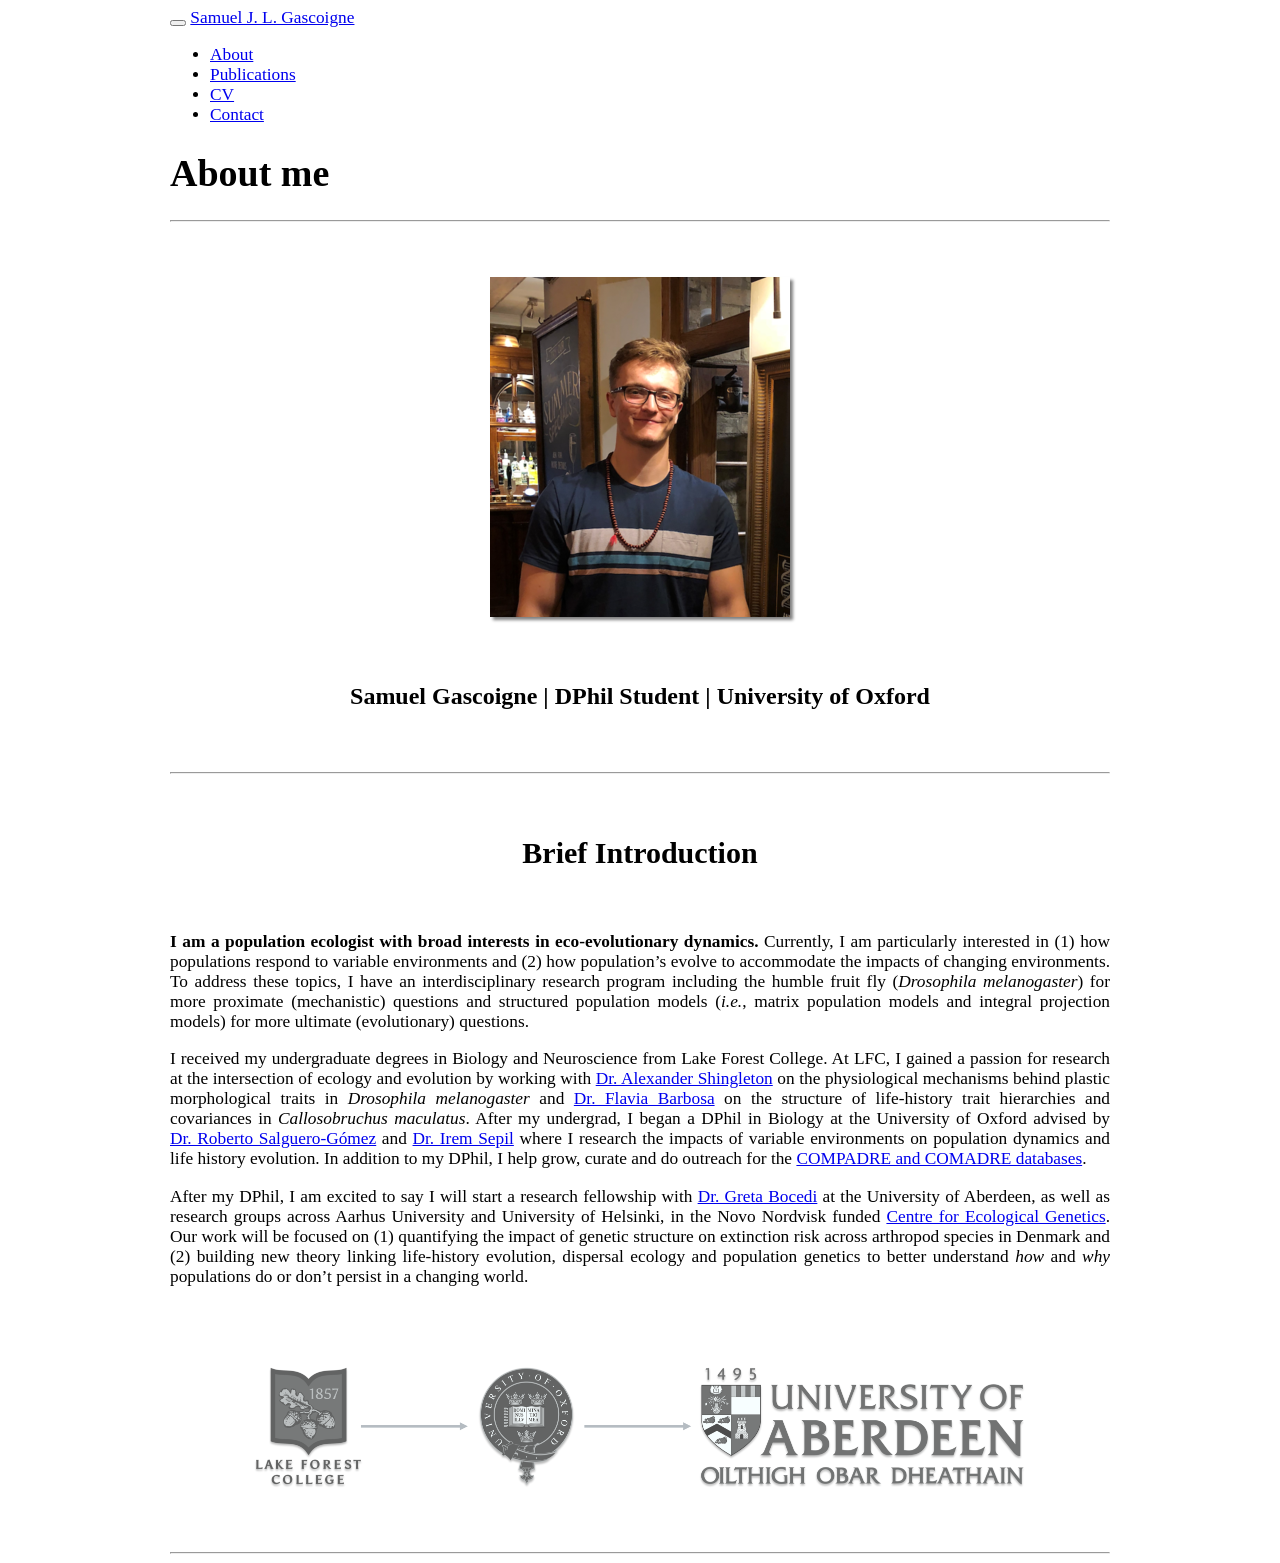
==== index.html @ 8f32ce69 "updated publication slide" ====
<!DOCTYPE html>

<html>

<head>

<meta charset="utf-8" />
<meta name="generator" content="pandoc" />
<meta http-equiv="X-UA-Compatible" content="IE=EDGE" />




<title>About me</title>

<script src="site_libs/header-attrs-2.22/header-attrs.js"></script>
<script src="site_libs/jquery-3.6.0/jquery-3.6.0.min.js"></script>
<meta name="viewport" content="width=device-width, initial-scale=1" />
<link href="site_libs/bootstrap-3.3.5/css/flatly.min.css" rel="stylesheet" />
<script src="site_libs/bootstrap-3.3.5/js/bootstrap.min.js"></script>
<script src="site_libs/bootstrap-3.3.5/shim/html5shiv.min.js"></script>
<script src="site_libs/bootstrap-3.3.5/shim/respond.min.js"></script>
<style>h1 {font-size: 34px;}
       h1.title {font-size: 38px;}
       h2 {font-size: 30px;}
       h3 {font-size: 24px;}
       h4 {font-size: 18px;}
       h5 {font-size: 16px;}
       h6 {font-size: 12px;}
       code {color: inherit; background-color: rgba(0, 0, 0, 0.04);}
       pre:not([class]) { background-color: white }</style>
<script src="site_libs/navigation-1.1/tabsets.js"></script>
<link href="site_libs/highlightjs-9.12.0/textmate.css" rel="stylesheet" />
<script src="site_libs/highlightjs-9.12.0/highlight.js"></script>

<style type="text/css">
  code{white-space: pre-wrap;}
  span.smallcaps{font-variant: small-caps;}
  span.underline{text-decoration: underline;}
  div.column{display: inline-block; vertical-align: top; width: 50%;}
  div.hanging-indent{margin-left: 1.5em; text-indent: -1.5em;}
  ul.task-list{list-style: none;}
    </style>

<style type="text/css">code{white-space: pre;}</style>
<script type="text/javascript">
if (window.hljs) {
  hljs.configure({languages: []});
  hljs.initHighlightingOnLoad();
  if (document.readyState && document.readyState === "complete") {
    window.setTimeout(function() { hljs.initHighlighting(); }, 0);
  }
}
</script>









<style type = "text/css">
.main-container {
  max-width: 940px;
  margin-left: auto;
  margin-right: auto;
}
img {
  max-width:100%;
}
.tabbed-pane {
  padding-top: 12px;
}
.html-widget {
  margin-bottom: 20px;
}
button.code-folding-btn:focus {
  outline: none;
}
summary {
  display: list-item;
}
details > summary > p:only-child {
  display: inline;
}
pre code {
  padding: 0;
}
</style>


<style type="text/css">
.dropdown-submenu {
  position: relative;
}
.dropdown-submenu>.dropdown-menu {
  top: 0;
  left: 100%;
  margin-top: -6px;
  margin-left: -1px;
  border-radius: 0 6px 6px 6px;
}
.dropdown-submenu:hover>.dropdown-menu {
  display: block;
}
.dropdown-submenu>a:after {
  display: block;
  content: " ";
  float: right;
  width: 0;
  height: 0;
  border-color: transparent;
  border-style: solid;
  border-width: 5px 0 5px 5px;
  border-left-color: #cccccc;
  margin-top: 5px;
  margin-right: -10px;
}
.dropdown-submenu:hover>a:after {
  border-left-color: #adb5bd;
}
.dropdown-submenu.pull-left {
  float: none;
}
.dropdown-submenu.pull-left>.dropdown-menu {
  left: -100%;
  margin-left: 10px;
  border-radius: 6px 0 6px 6px;
}
</style>

<script type="text/javascript">
// manage active state of menu based on current page
$(document).ready(function () {
  // active menu anchor
  href = window.location.pathname
  href = href.substr(href.lastIndexOf('/') + 1)
  if (href === "")
    href = "index.html";
  var menuAnchor = $('a[href="' + href + '"]');

  // mark the anchor link active (and if it's in a dropdown, also mark that active)
  var dropdown = menuAnchor.closest('li.dropdown');
  if (window.bootstrap) { // Bootstrap 4+
    menuAnchor.addClass('active');
    dropdown.find('> .dropdown-toggle').addClass('active');
  } else { // Bootstrap 3
    menuAnchor.parent().addClass('active');
    dropdown.addClass('active');
  }

  // Navbar adjustments
  var navHeight = $(".navbar").first().height() + 15;
  var style = document.createElement('style');
  var pt = "padding-top: " + navHeight + "px; ";
  var mt = "margin-top: -" + navHeight + "px; ";
  var css = "";
  // offset scroll position for anchor links (for fixed navbar)
  for (var i = 1; i <= 6; i++) {
    css += ".section h" + i + "{ " + pt + mt + "}\n";
  }
  style.innerHTML = "body {" + pt + "padding-bottom: 40px; }\n" + css;
  document.head.appendChild(style);
});
</script>

<!-- tabsets -->

<style type="text/css">
.tabset-dropdown > .nav-tabs {
  display: inline-table;
  max-height: 500px;
  min-height: 44px;
  overflow-y: auto;
  border: 1px solid #ddd;
  border-radius: 4px;
}

.tabset-dropdown > .nav-tabs > li.active:before, .tabset-dropdown > .nav-tabs.nav-tabs-open:before {
  content: "\e259";
  font-family: 'Glyphicons Halflings';
  display: inline-block;
  padding: 10px;
  border-right: 1px solid #ddd;
}

.tabset-dropdown > .nav-tabs.nav-tabs-open > li.active:before {
  content: "\e258";
  font-family: 'Glyphicons Halflings';
  border: none;
}

.tabset-dropdown > .nav-tabs > li.active {
  display: block;
}

.tabset-dropdown > .nav-tabs > li > a,
.tabset-dropdown > .nav-tabs > li > a:focus,
.tabset-dropdown > .nav-tabs > li > a:hover {
  border: none;
  display: inline-block;
  border-radius: 4px;
  background-color: transparent;
}

.tabset-dropdown > .nav-tabs.nav-tabs-open > li {
  display: block;
  float: none;
}

.tabset-dropdown > .nav-tabs > li {
  display: none;
}
</style>

<!-- code folding -->




</head>

<body>


<div class="container-fluid main-container">




<div class="navbar navbar-default  navbar-fixed-top" role="navigation">
  <div class="container">
    <div class="navbar-header">
      <button type="button" class="navbar-toggle collapsed" data-toggle="collapse" data-bs-toggle="collapse" data-target="#navbar" data-bs-target="#navbar">
        <span class="icon-bar"></span>
        <span class="icon-bar"></span>
        <span class="icon-bar"></span>
      </button>
      <a class="navbar-brand" href="index.html">Samuel J. L. Gascoigne</a>
    </div>
    <div id="navbar" class="navbar-collapse collapse">
      <ul class="nav navbar-nav">
        <li>
  <a href="index.html">About</a>
</li>
<li>
  <a href="publication.html">Publications</a>
</li>
<li>
  <a href="cv.html">CV</a>
</li>
<li>
  <a href="contact.html">Contact</a>
</li>
      </ul>
      <ul class="nav navbar-nav navbar-right">
        
      </ul>
    </div><!--/.nav-collapse -->
  </div><!--/.container -->
</div><!--/.navbar -->

<div id="header">



<h1 class="title toc-ignore">About me</h1>

</div>


<hr />
<p><br></p>
<center>
<p><img src="images/sam%20profile%20picture.png" alt="Alt text" style="box-shadow: 3px 3px 3px gray;"></p>
</center>
<p><br></p>
<div id="samuel-gascoigne-dphil-student-university-of-oxford"
class="section level3">
<h3>Samuel Gascoigne | DPhil Student | University of Oxford</h3>
<p><br></p>
<style>
body {
text-align: justify;
font-size: 13pt;
}

h2, h3 {
  text-align: center;
}
</style>
<hr />
<p><br></p>
</div>
<div id="brief-introduction" class="section level2">
<h2>Brief Introduction</h2>
<p><br></p>
<p><strong>I am a population ecologist with broad interests in
eco-evolutionary dynamics.</strong> Currently, I am particularly
interested in (1) how populations respond to variable environments and
(2) how population’s evolve to accommodate the impacts of changing
environments. To address these topics, I have an interdisciplinary
research program including the humble fruit fly (<em>Drosophila
melanogaster</em>) for more proximate (mechanistic) questions and
structured population models (<em>i.e.</em>, matrix population models
and integral projection models) for more ultimate (evolutionary)
questions.</p>
<p>I received my undergraduate degrees in Biology and Neuroscience from
Lake Forest College. At LFC, I gained a passion for research at the
intersection of ecology and evolution by working with <a
href="http://www.shingletonlab.org">Dr. Alexander Shingleton</a> on the
physiological mechanisms behind plastic morphological traits in
<em>Drosophila melanogaster</em> and <a
href="https://sites.google.com/view/barbosalab/home?authuser=0">Dr. Flavia
Barbosa</a> on the structure of life-history trait hierarchies and
covariances in <em>Callosobruchus maculatus</em>. After my undergrad, I
began a DPhil in Biology at the University of Oxford advised by <a
href="https://www.salgo.ox.ac.uk/people/dr-rob-salguero-gomez">Dr. Roberto
Salguero-Gómez</a> and <a
href="https://www.biology.ox.ac.uk/people/dr-irem-sepil">Dr. Irem
Sepil</a> where I research the impacts of variable environments on
population dynamics and life history evolution. In addition to my DPhil,
I help grow, curate and do outreach for the <a
href="https://compadre-db.org">COMPADRE and COMADRE databases</a>.</p>
<p>After my DPhil, I am excited to say I will start a research
fellowship with <a href="https://gretabocedi.com">Dr. Greta Bocedi</a>
at the University of Aberdeen, as well as research groups across Aarhus
University and University of Helsinki, in the Novo Nordvisk funded <a
href="https://bio.au.dk/forskning/forskningscentre/centre-for-ecological-genetics/people">Centre
for Ecological Genetics</a>. Our work will be focused on (1) quantifying
the impact of genetic structure on extinction risk across arthropod
species in Denmark and (2) building new theory linking life-history
evolution, dispersal ecology and population genetics to better
understand <em>how</em> and <em>why</em> populations do or don’t persist
in a changing world.</p>
<p><br></p>
<center>
<p><img src="images/institutions.png" alt="Alt text"></p>
</center>
<p><br></p>
<hr />
</div>




</div>

<script>

// add bootstrap table styles to pandoc tables
function bootstrapStylePandocTables() {
  $('tr.odd').parent('tbody').parent('table').addClass('table table-condensed');
}
$(document).ready(function () {
  bootstrapStylePandocTables();
});


</script>

<!-- tabsets -->

<script>
$(document).ready(function () {
  window.buildTabsets("TOC");
});

$(document).ready(function () {
  $('.tabset-dropdown > .nav-tabs > li').click(function () {
    $(this).parent().toggleClass('nav-tabs-open');
  });
});
</script>

<!-- code folding -->


<!-- dynamically load mathjax for compatibility with self-contained -->
<script>
  (function () {
    var script = document.createElement("script");
    script.type = "text/javascript";
    script.src  = "https://mathjax.rstudio.com/latest/MathJax.js?config=TeX-AMS-MML_HTMLorMML";
    document.getElementsByTagName("head")[0].appendChild(script);
  })();
</script>

</body>
</html>
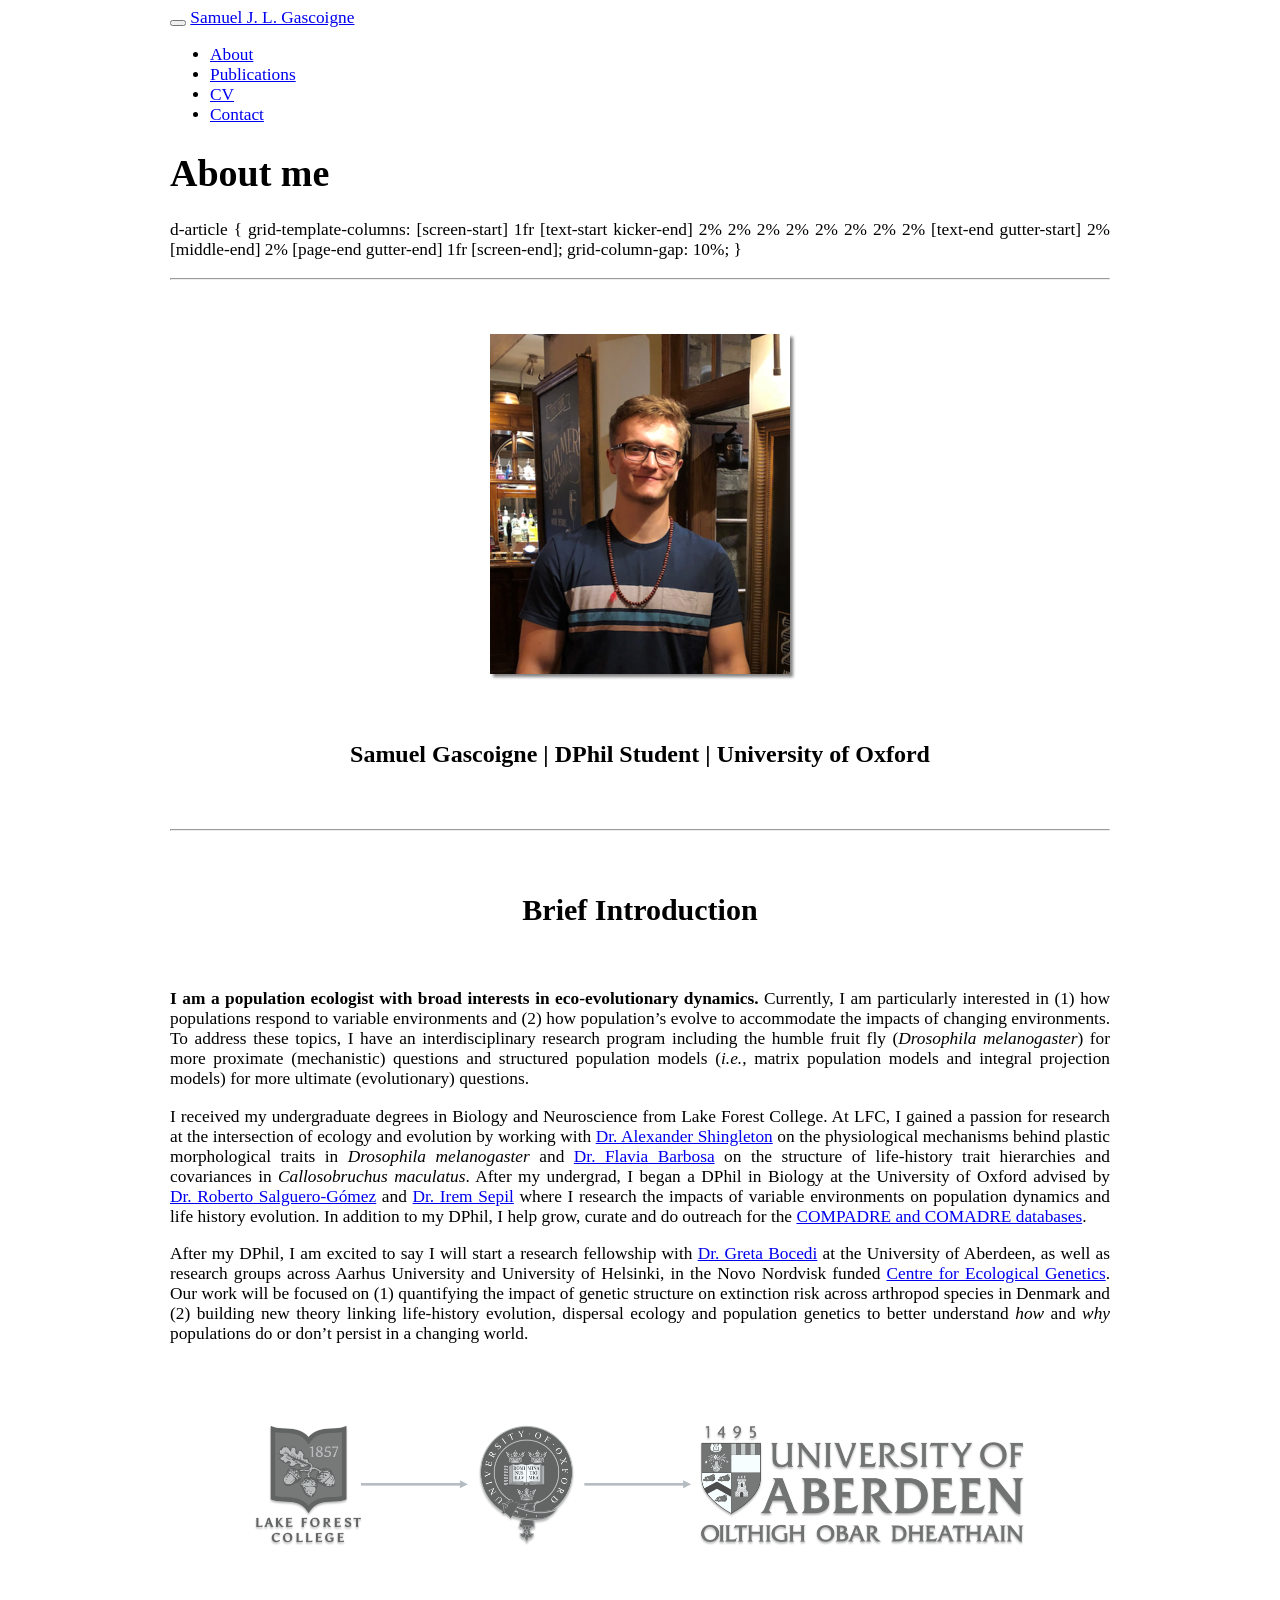
==== commit 90fd3aee: "quick update" ====
--- a/index.html
+++ b/index.html
@@ -271,6 +271,10 @@
 </div>
 
 
+<p>d-article { grid-template-columns: [screen-start] 1fr [text-start
+kicker-end] 2% 2% 2% 2% 2% 2% 2% 2% [text-end gutter-start] 2%
+[middle-end] 2% [page-end gutter-end] 1fr [screen-end]; grid-column-gap:
+10%; }</p>
 <hr />
 <p><br></p>
 <center>
@@ -285,6 +289,11 @@
 body {
 text-align: justify;
 font-size: 13pt;
+
+d-article {
+grid-template-columns: [screen-start] 1fr [text-start kicker-end] 2% 2% 2% 2% 2% 2% 2% 2% [text-end gutter-start] 2% [middle-end] 2% [page-end gutter-end] 1fr [screen-end];
+grid-column-gap: 10%;
+}
 }
 
 h2, h3 {
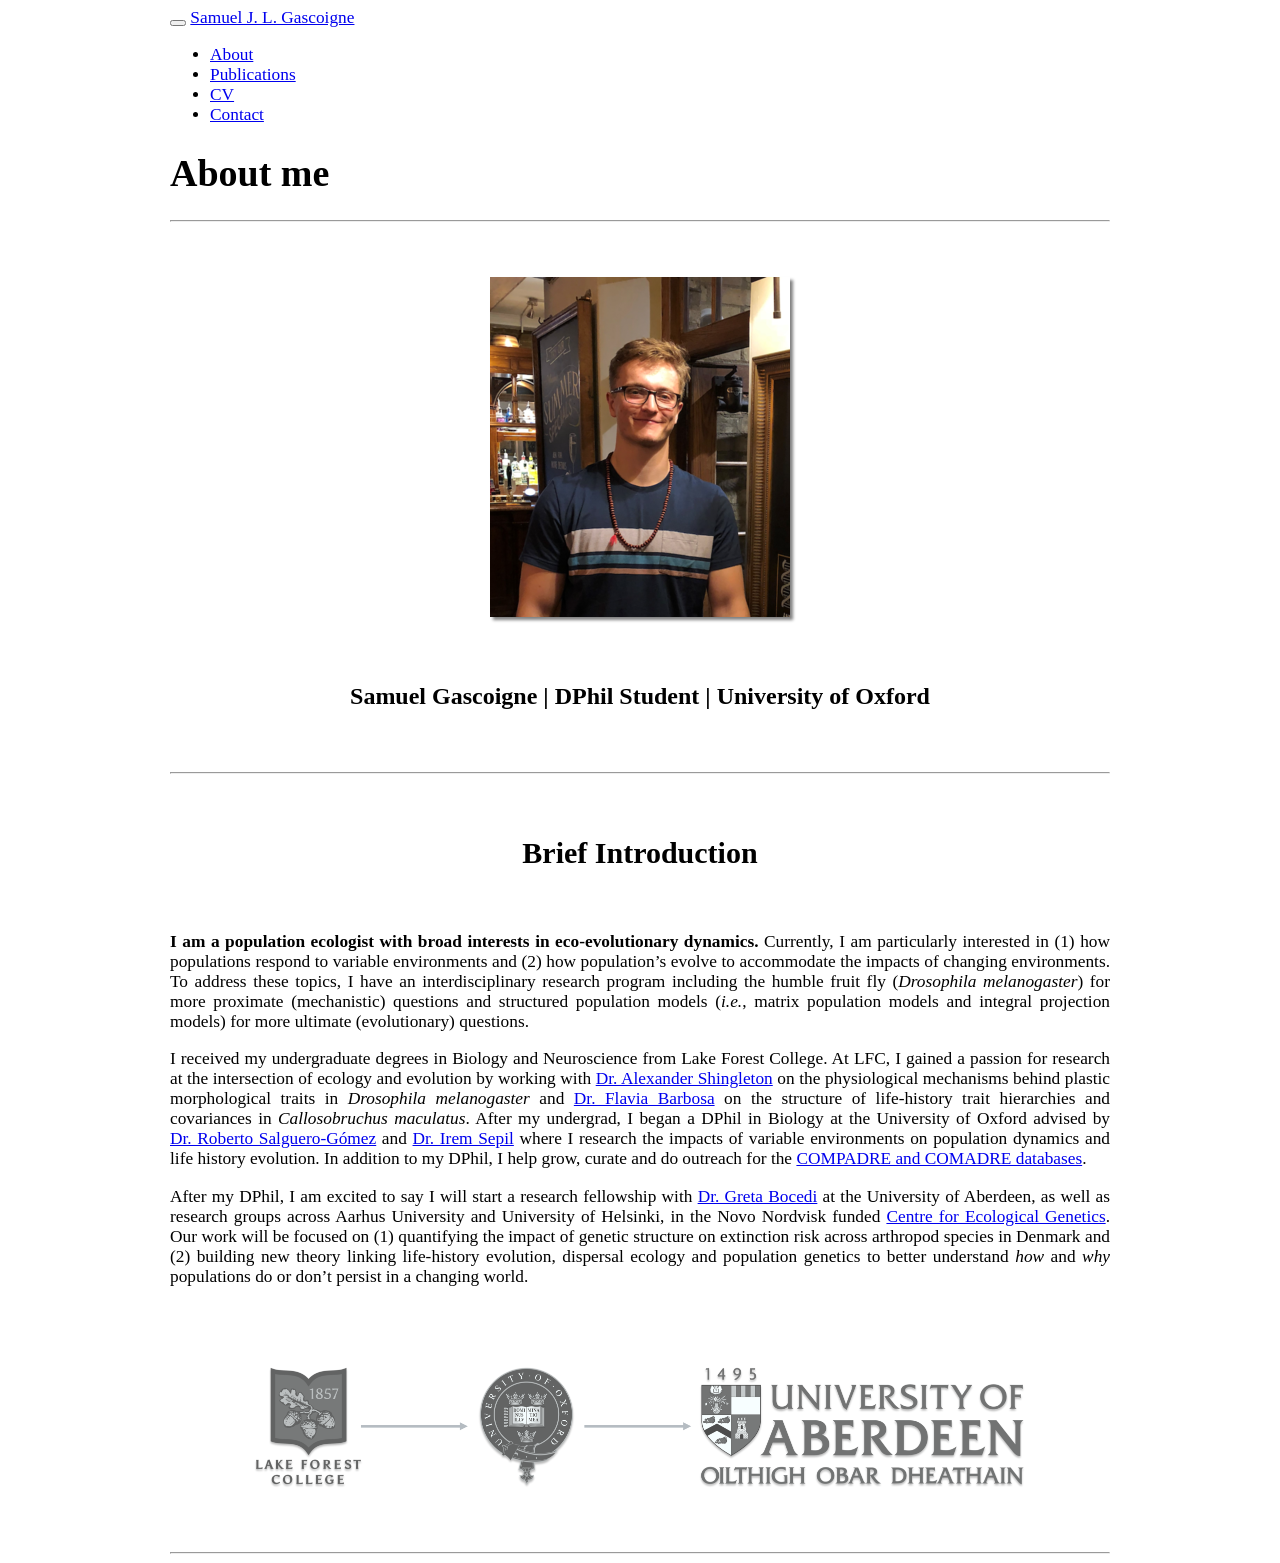
==== commit 52d0a363: "index update" ====
--- a/index.html
+++ b/index.html
@@ -271,10 +271,6 @@
 </div>
 
 
-<p>d-article { grid-template-columns: [screen-start] 1fr [text-start
-kicker-end] 2% 2% 2% 2% 2% 2% 2% 2% [text-end gutter-start] 2%
-[middle-end] 2% [page-end gutter-end] 1fr [screen-end]; grid-column-gap:
-10%; }</p>
 <hr />
 <p><br></p>
 <center>
@@ -289,11 +285,6 @@
 body {
 text-align: justify;
 font-size: 13pt;
-
-d-article {
-grid-template-columns: [screen-start] 1fr [text-start kicker-end] 2% 2% 2% 2% 2% 2% 2% 2% [text-end gutter-start] 2% [middle-end] 2% [page-end gutter-end] 1fr [screen-end];
-grid-column-gap: 10%;
-}
 }
 
 h2, h3 {
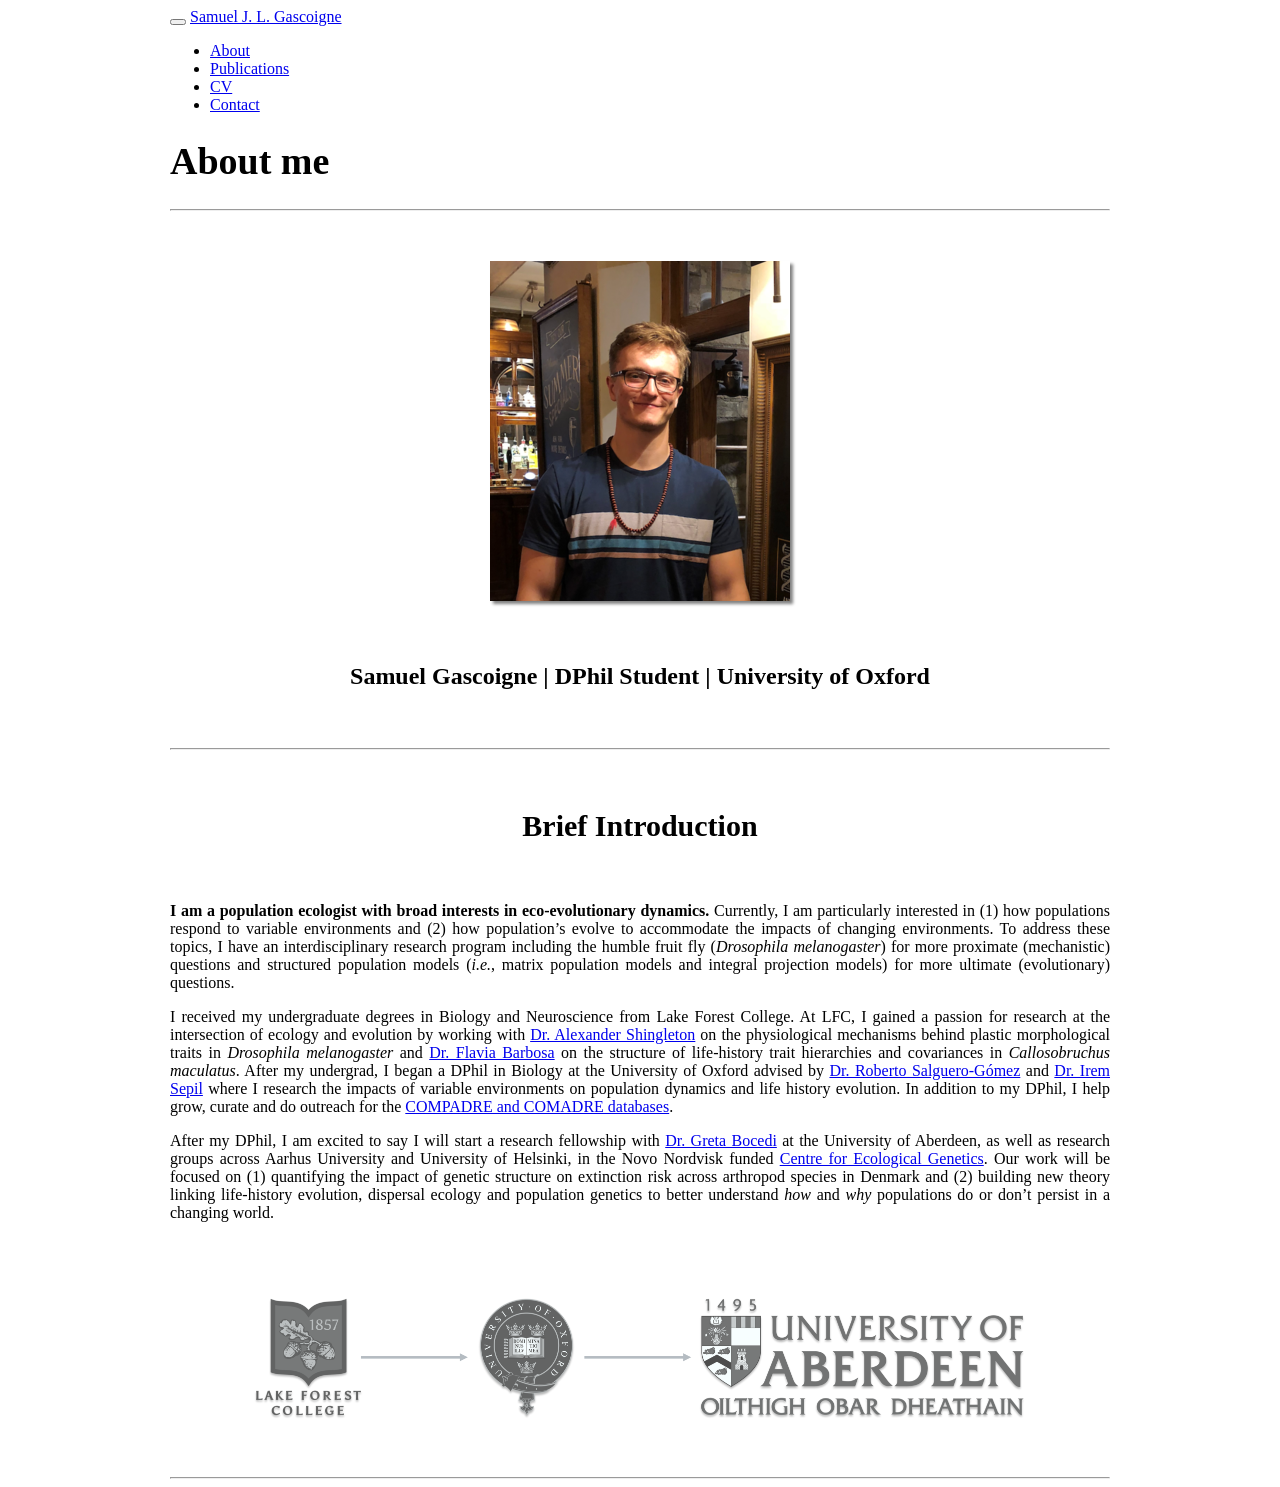
==== commit 173e6eca: "new update" ====
--- a/index.html
+++ b/index.html
@@ -284,7 +284,7 @@
 <style>
 body {
 text-align: justify;
-font-size: 13pt;
+font-size: 12pt;
 }
 
 h2, h3 {
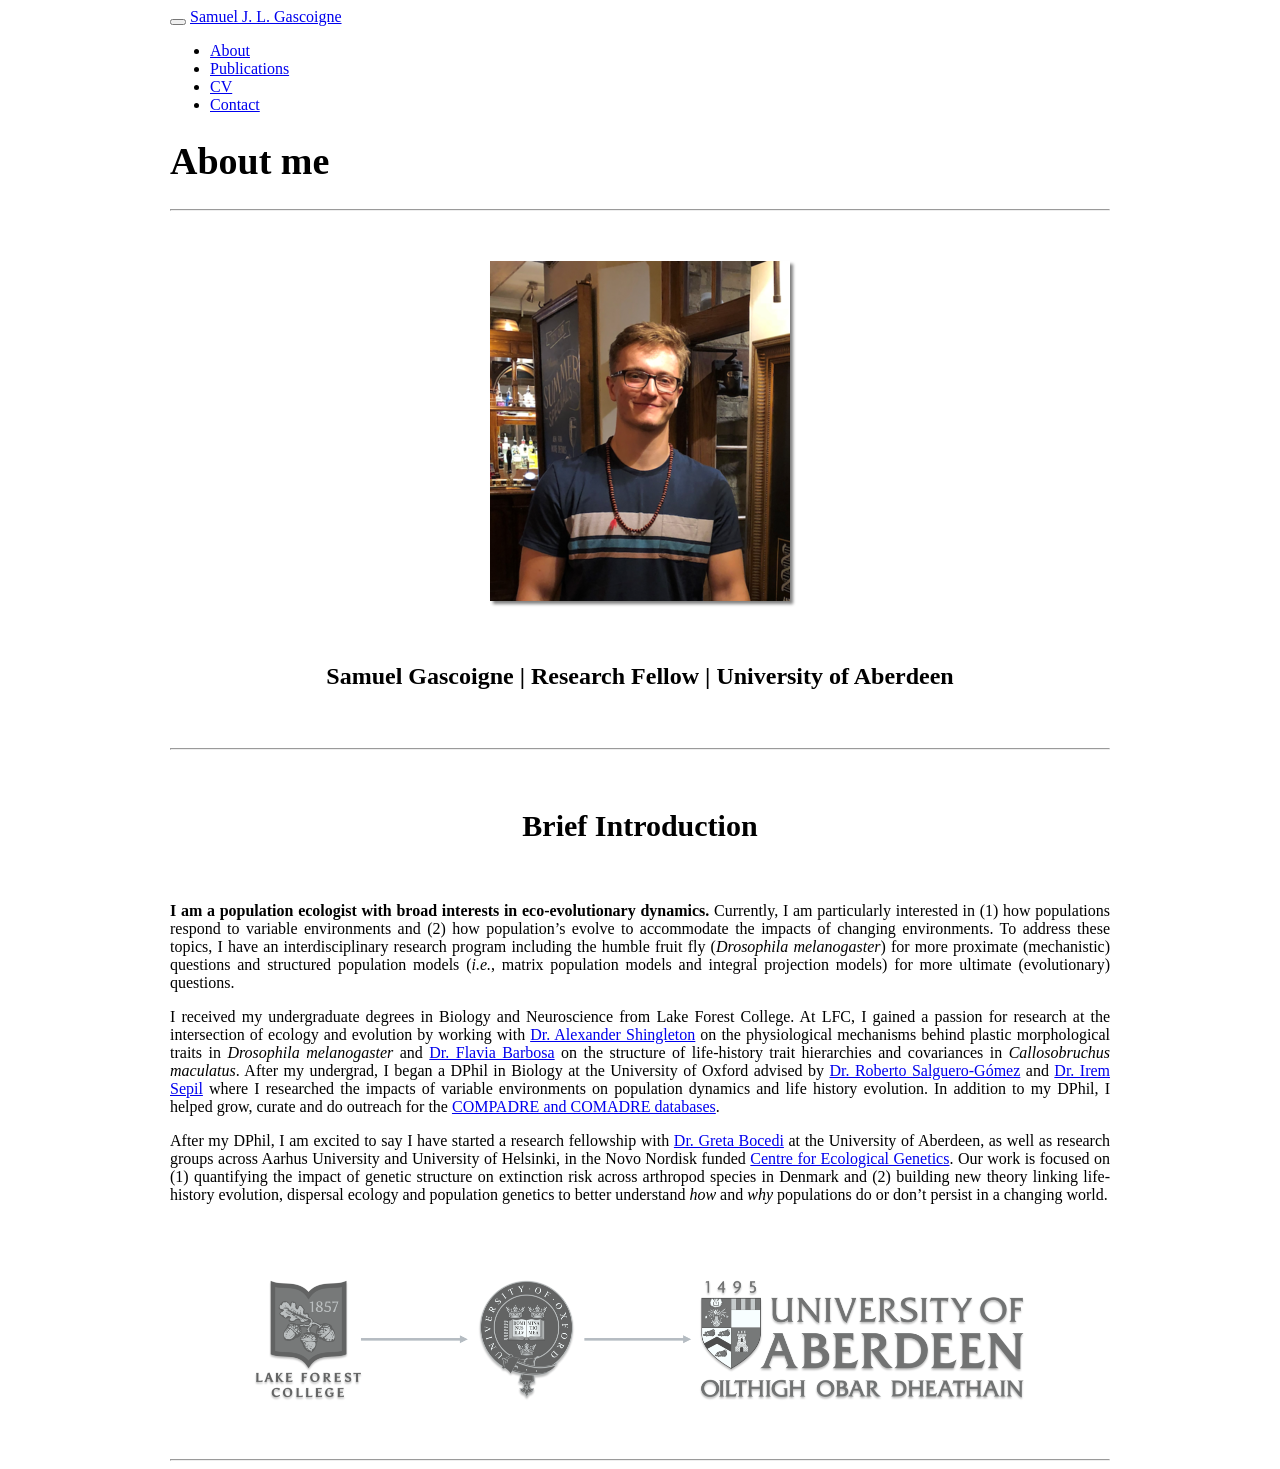
==== commit db00f102: "Aberdeen job index update" ====
--- a/index.html
+++ b/index.html
@@ -13,7 +13,7 @@
 
 <title>About me</title>
 
-<script src="site_libs/header-attrs-2.22/header-attrs.js"></script>
+<script src="site_libs/header-attrs-2.26/header-attrs.js"></script>
 <script src="site_libs/jquery-3.6.0/jquery-3.6.0.min.js"></script>
 <meta name="viewport" content="width=device-width, initial-scale=1" />
 <link href="site_libs/bootstrap-3.3.5/css/flatly.min.css" rel="stylesheet" />
@@ -277,9 +277,9 @@
 <p><img src="images/sam%20profile%20picture.png" alt="Alt text" style="box-shadow: 3px 3px 3px gray;"></p>
 </center>
 <p><br></p>
-<div id="samuel-gascoigne-dphil-student-university-of-oxford"
+<div id="samuel-gascoigne-research-fellow-university-of-aberdeen"
 class="section level3">
-<h3>Samuel Gascoigne | DPhil Student | University of Oxford</h3>
+<h3>Samuel Gascoigne | Research Fellow | University of Aberdeen</h3>
 <p><br></p>
 <style>
 body {
@@ -320,21 +320,21 @@
 href="https://www.salgo.ox.ac.uk/people/dr-rob-salguero-gomez">Dr. Roberto
 Salguero-Gómez</a> and <a
 href="https://www.biology.ox.ac.uk/people/dr-irem-sepil">Dr. Irem
-Sepil</a> where I research the impacts of variable environments on
+Sepil</a> where I researched the impacts of variable environments on
 population dynamics and life history evolution. In addition to my DPhil,
-I help grow, curate and do outreach for the <a
+I helped grow, curate and do outreach for the <a
 href="https://compadre-db.org">COMPADRE and COMADRE databases</a>.</p>
-<p>After my DPhil, I am excited to say I will start a research
+<p>After my DPhil, I am excited to say I have started a research
 fellowship with <a href="https://gretabocedi.com">Dr. Greta Bocedi</a>
 at the University of Aberdeen, as well as research groups across Aarhus
-University and University of Helsinki, in the Novo Nordvisk funded <a
+University and University of Helsinki, in the Novo Nordisk funded <a
 href="https://bio.au.dk/forskning/forskningscentre/centre-for-ecological-genetics/people">Centre
-for Ecological Genetics</a>. Our work will be focused on (1) quantifying
-the impact of genetic structure on extinction risk across arthropod
-species in Denmark and (2) building new theory linking life-history
-evolution, dispersal ecology and population genetics to better
-understand <em>how</em> and <em>why</em> populations do or don’t persist
-in a changing world.</p>
+for Ecological Genetics</a>. Our work is focused on (1) quantifying the
+impact of genetic structure on extinction risk across arthropod species
+in Denmark and (2) building new theory linking life-history evolution,
+dispersal ecology and population genetics to better understand
+<em>how</em> and <em>why</em> populations do or don’t persist in a
+changing world.</p>
 <p><br></p>
 <center>
 <p><img src="images/institutions.png" alt="Alt text"></p>
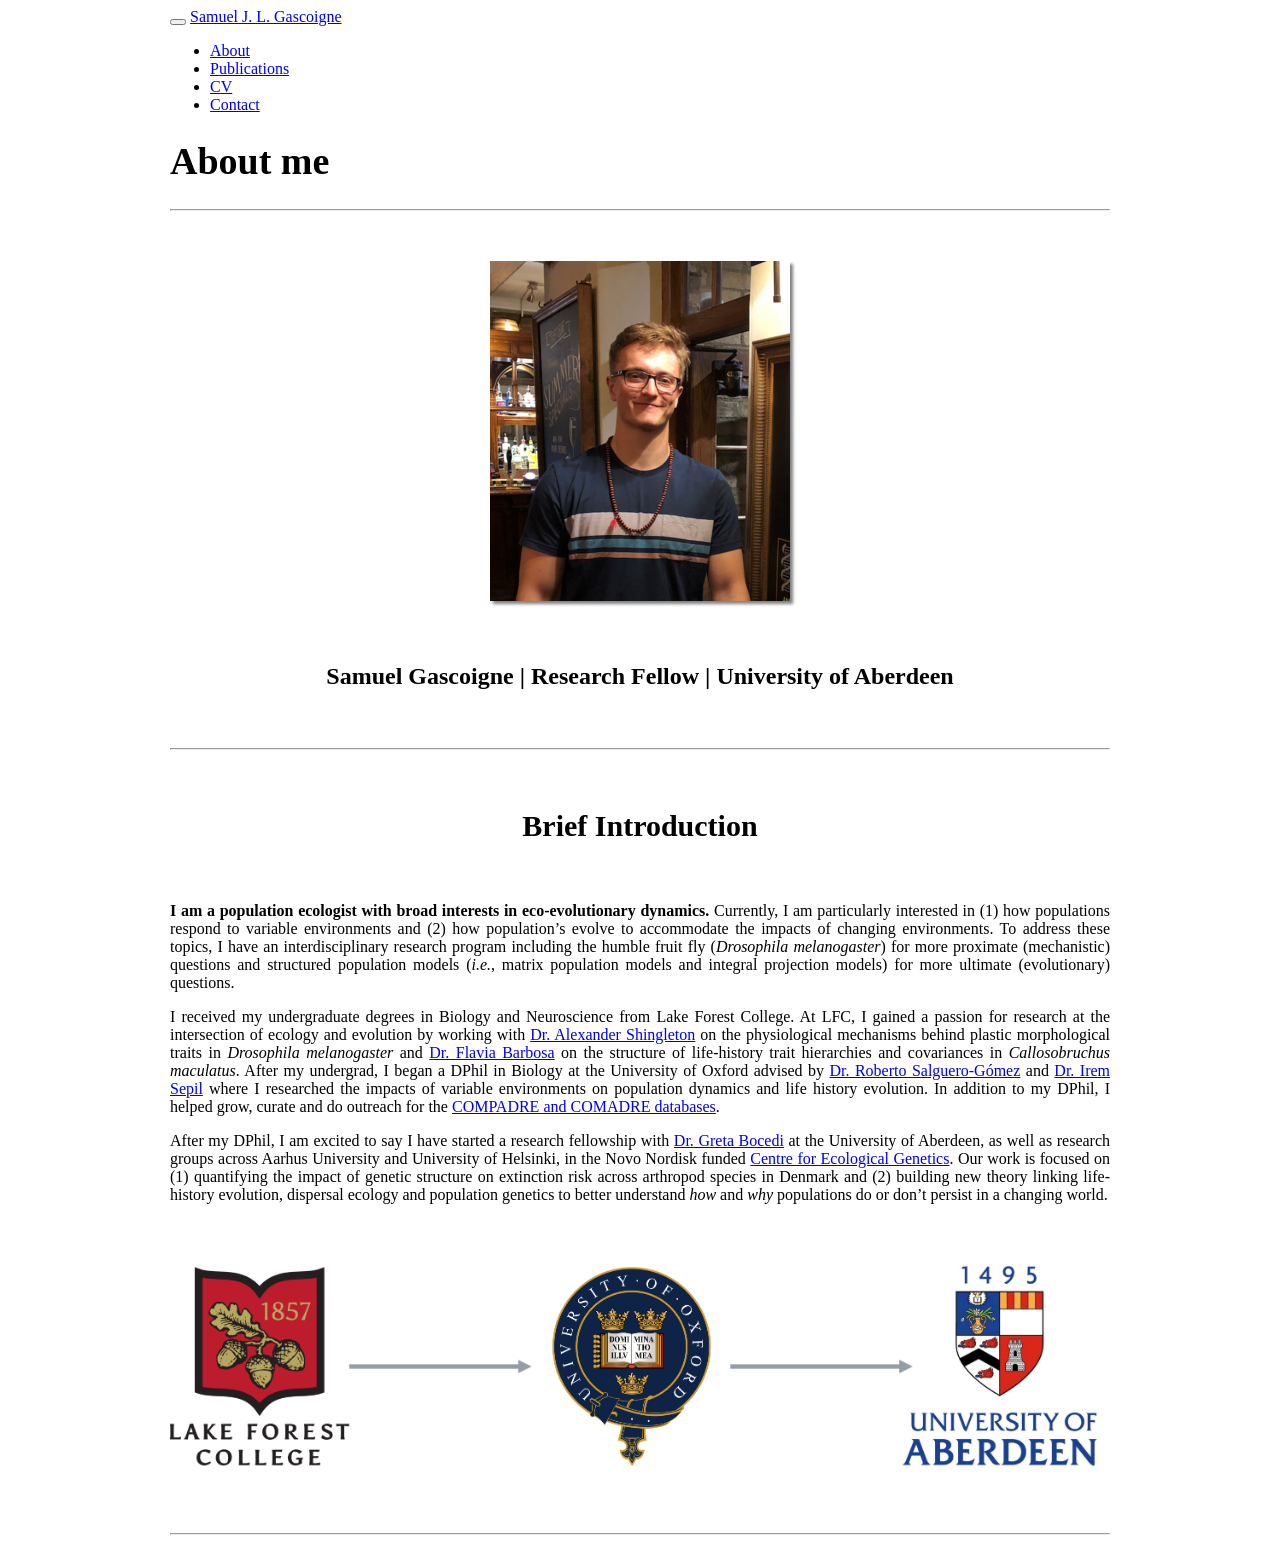
==== commit 521a21b6: "new update" ====
--- a/index.html
+++ b/index.html
@@ -337,7 +337,7 @@
 changing world.</p>
 <p><br></p>
 <center>
-<p><img src="images/institutions.png" alt="Alt text"></p>
+<p><img src="images/institutions_1.png" alt="Alt text"></p>
 </center>
 <p><br></p>
 <hr />
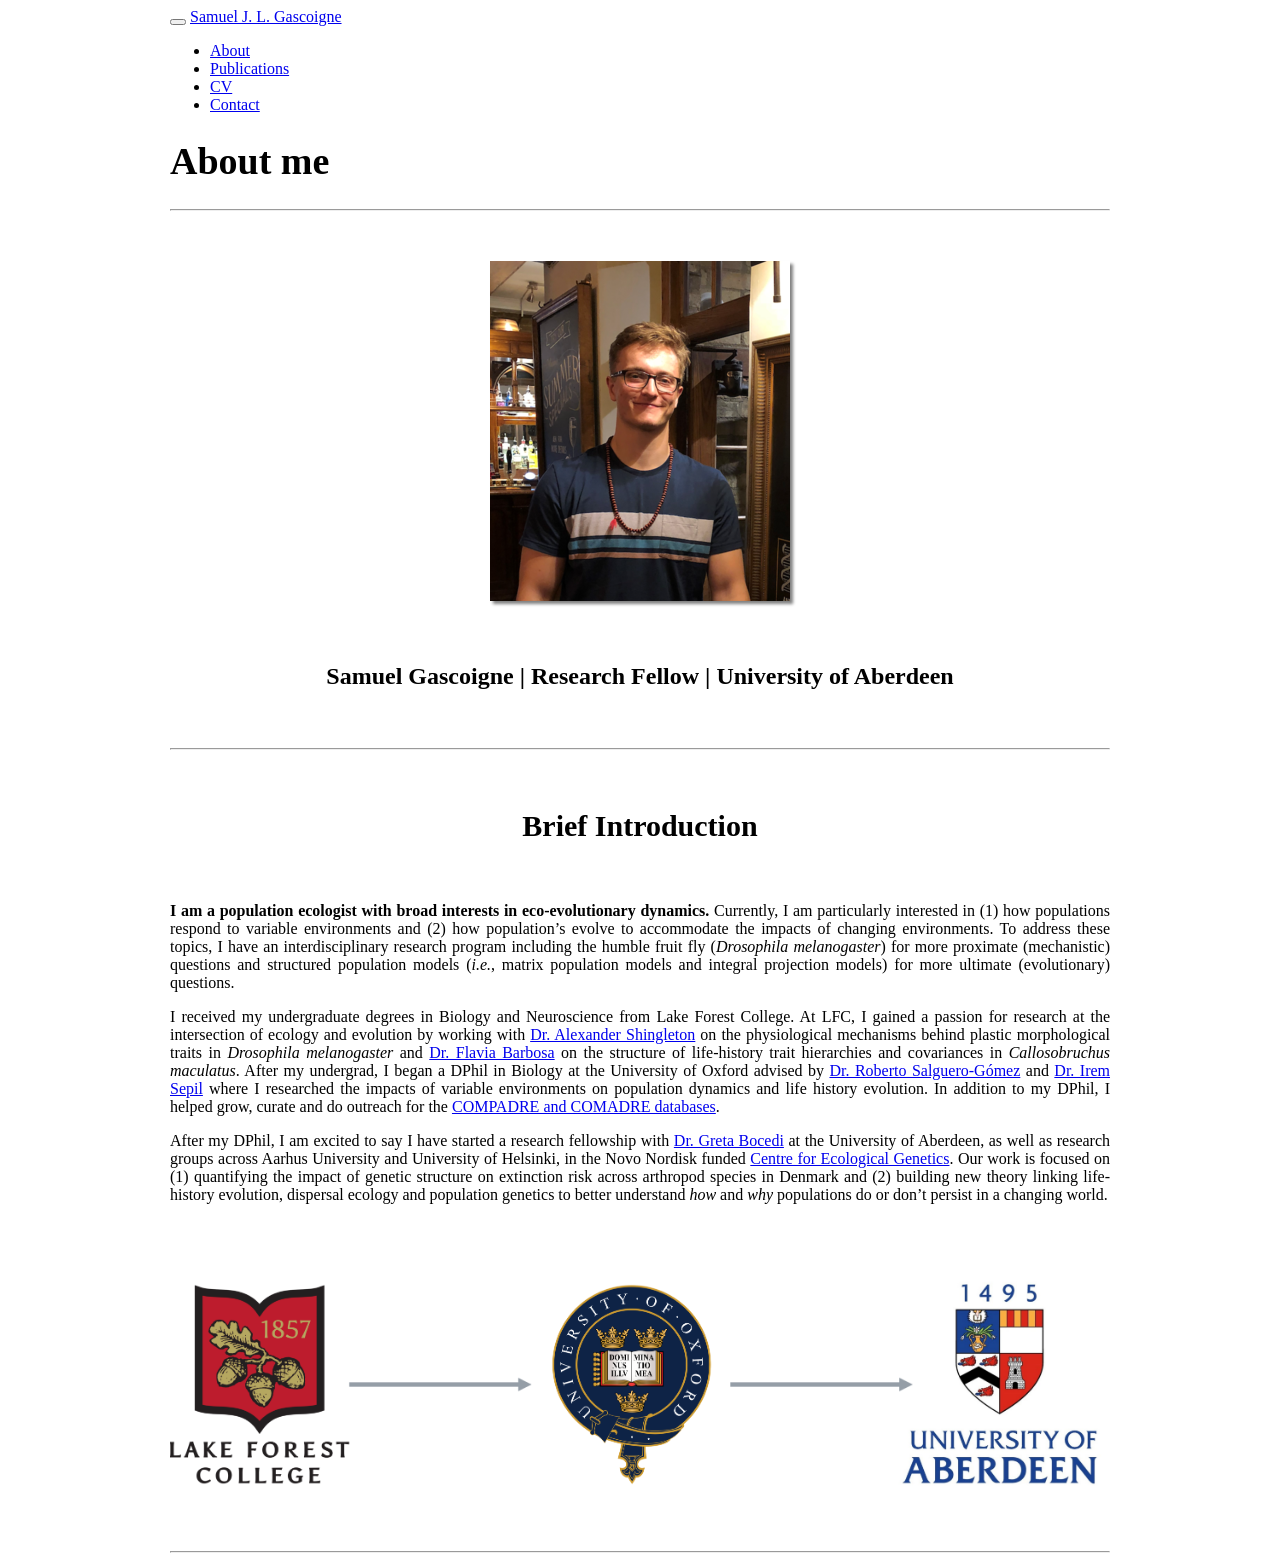
==== commit 76eb6eeb: "Small update to the image on the home screen" ====
--- a/index.html
+++ b/index.html
@@ -335,7 +335,7 @@
 dispersal ecology and population genetics to better understand
 <em>how</em> and <em>why</em> populations do or don’t persist in a
 changing world.</p>
-<p><br></p>
+<p><br> <br></p>
 <center>
 <p><img src="images/institutions_1.png" alt="Alt text"></p>
 </center>
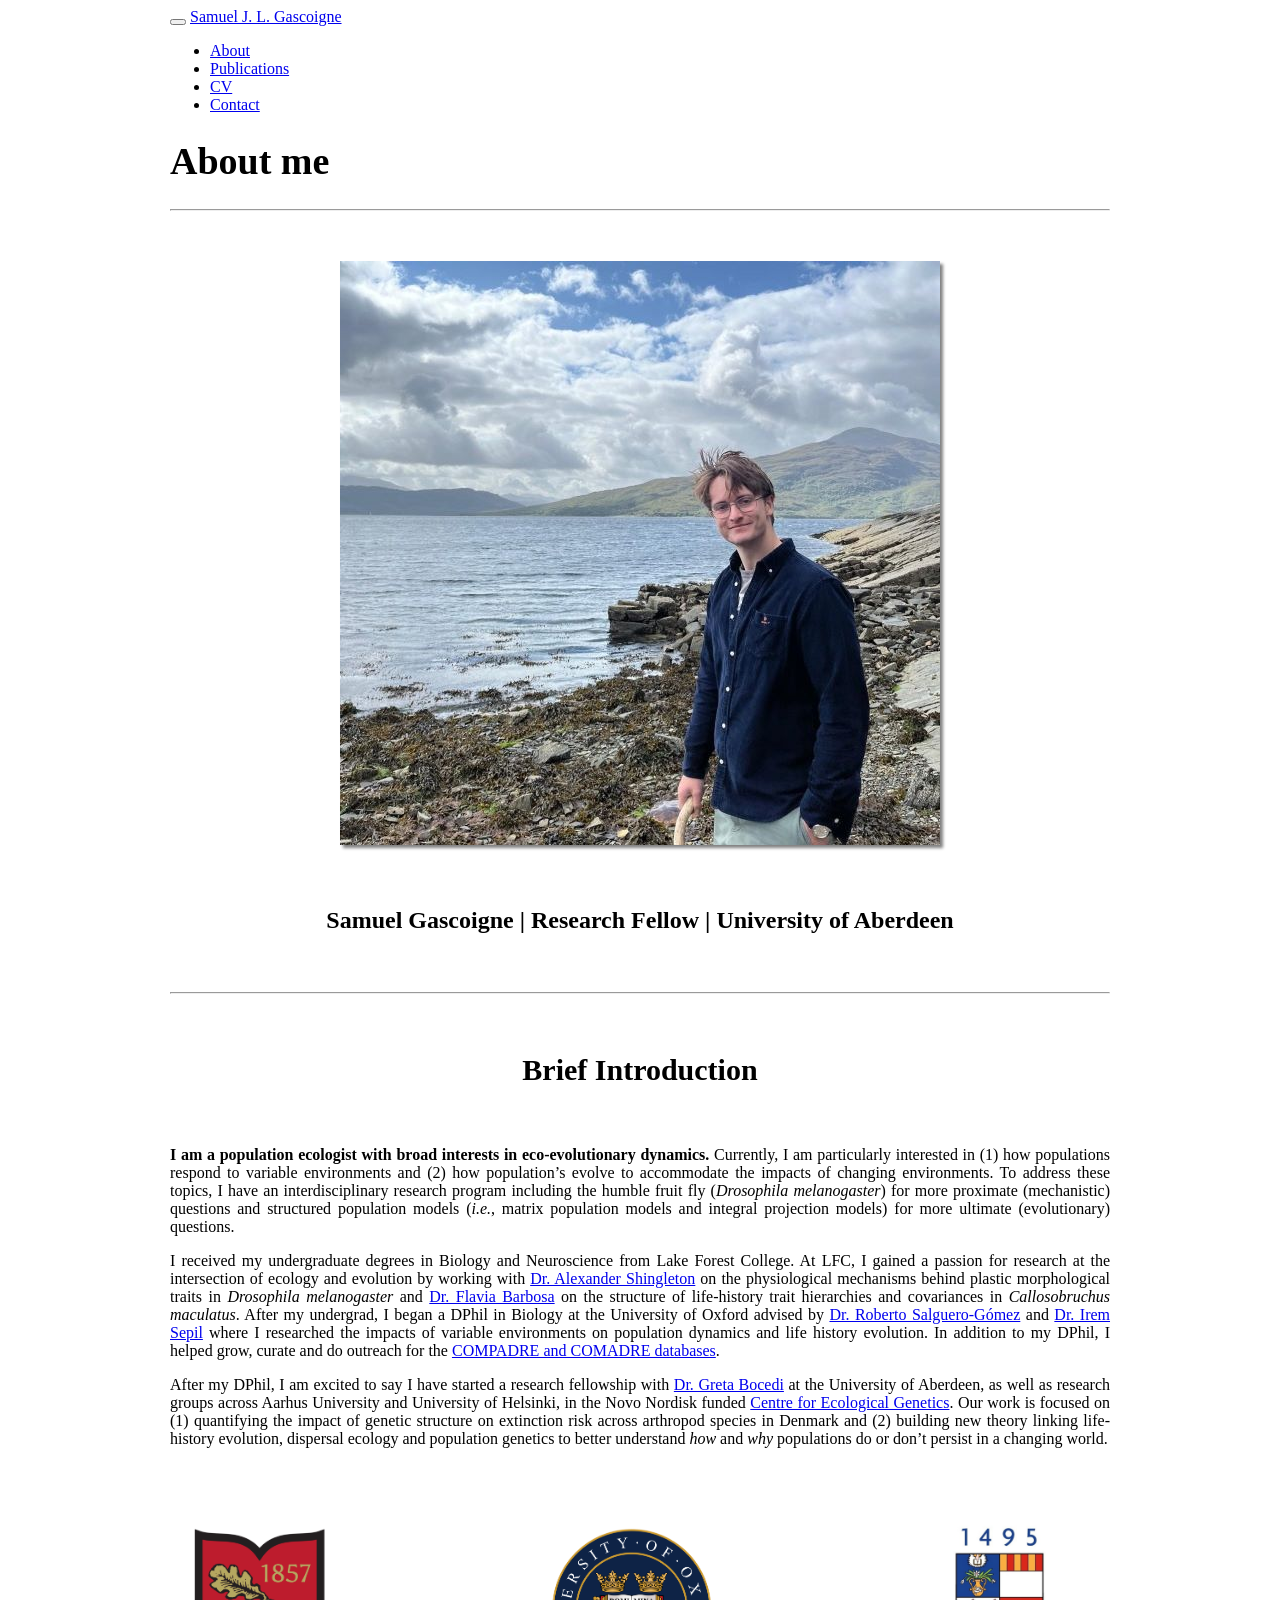
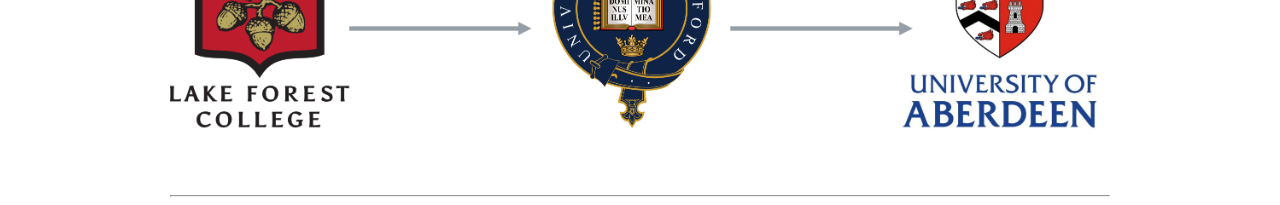
==== commit 32226a37: "CV update and profile picture update" ====
--- a/index.html
+++ b/index.html
@@ -13,7 +13,7 @@
 
 <title>About me</title>
 
-<script src="site_libs/header-attrs-2.26/header-attrs.js"></script>
+<script src="site_libs/header-attrs-2.29/header-attrs.js"></script>
 <script src="site_libs/jquery-3.6.0/jquery-3.6.0.min.js"></script>
 <meta name="viewport" content="width=device-width, initial-scale=1" />
 <link href="site_libs/bootstrap-3.3.5/css/flatly.min.css" rel="stylesheet" />
@@ -274,7 +274,7 @@
 <hr />
 <p><br></p>
 <center>
-<p><img src="images/sam%20profile%20picture.png" alt="Alt text" style="box-shadow: 3px 3px 3px gray;"></p>
+<p><img src="images/headshot%202%20resize3.jpg" alt="Alt text" style="box-shadow: 3px 3px 3px gray;"></p>
 </center>
 <p><br></p>
 <div id="samuel-gascoigne-research-fellow-university-of-aberdeen"
